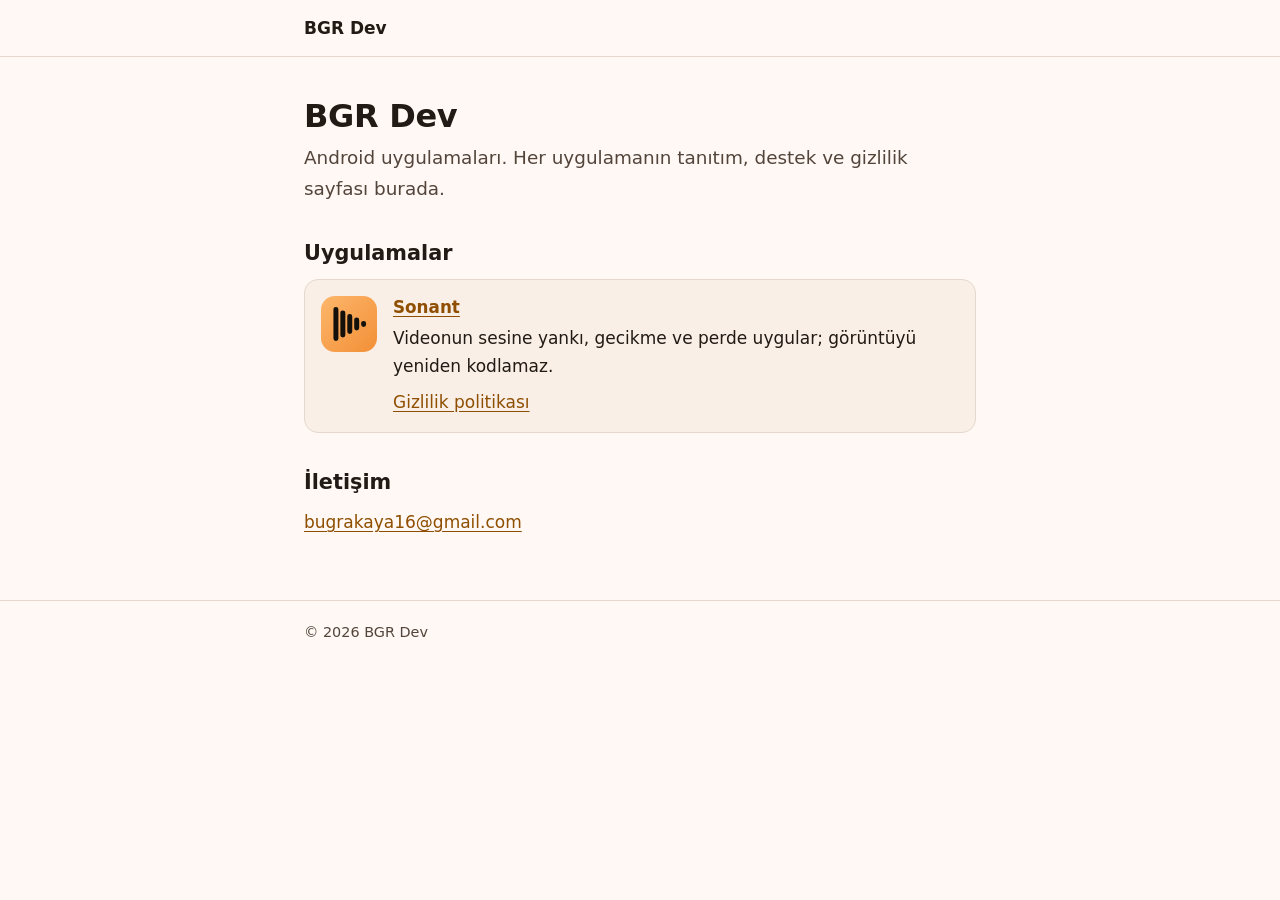
==== index.html @ 041ba70e "Sonant sayfalari: gizlilik politikasi, tanitim, app-ads.txt - /sonant/privacy/: Turkce + Ingilizce g" ====
<!doctype html>
<html lang="tr">
<head>
  <meta charset="utf-8">
  <meta name="viewport" content="width=device-width, initial-scale=1">
  <title>BGR Dev</title>
  <meta name="description" content="BGR Dev'in Android uygulamaları: tanıtım, destek ve gizlilik politikaları.">
  <link rel="stylesheet" href="assets/style.css">
</head>
<body>
  <header class="site-header">
    <div class="wrap">
      <a class="brand" href="./">BGR Dev</a>
    </div>
  </header>

  <main class="wrap">
    <h1>BGR Dev</h1>
    <p class="lead">Android uygulamaları. Her uygulamanın tanıtım, destek ve gizlilik sayfası burada.</p>

    <h2>Uygulamalar</h2>
    <ul class="apps">
      <li class="app-card">
        <img src="sonant/icon.svg" alt="" width="56" height="56">
        <div>
          <h3><a href="sonant/">Sonant</a></h3>
          <p>Videonun sesine yankı, gecikme ve perde uygular; görüntüyü yeniden kodlamaz.</p>
          <p><a href="sonant/privacy/">Gizlilik politikası</a></p>
        </div>
      </li>
    </ul>

    <h2>İletişim</h2>
    <p><a href="mailto:bugrakaya16@gmail.com">bugrakaya16@gmail.com</a></p>
  </main>

  <footer class="site-footer">
    <div class="wrap">
      <span>© 2026 BGR Dev</span>
    </div>
  </footer>
</body>
</html>
---- assets/style.css ----
/* Shared by every page. The palette is Sonant's warm amber; an app with its own colour can
   override --accent and --accent-soft on its pages. No web fonts and no third-party requests:
   the privacy pages promise little data, so the site itself loads nothing from elsewhere. */

:root {
  color-scheme: light dark;
  --bg: #fff8f4;
  --surface: #f9efe7;
  --text: #211a15;
  --muted: #53453b;
  --line: #e6d8cd;
  --accent: #8f4e00;
  --accent-soft: #ffdcc0;
  --radius: 14px;
  font-family: system-ui, -apple-system, "Segoe UI", Roboto, "Helvetica Neue", Arial, sans-serif;
}

@media (prefers-color-scheme: dark) {
  :root {
    --bg: #1a1715;
    --surface: #241f1b;
    --text: #ede2db;
    --muted: #d3c5b9;
    --line: #3a342e;
    --accent: #ffb268;
    --accent-soft: #4a2400;
  }
}

*, *::before, *::after { box-sizing: border-box; }

html { -webkit-text-size-adjust: 100%; }

body {
  margin: 0;
  background: var(--bg);
  color: var(--text);
  font-size: 1.0625rem;
  line-height: 1.65;
  overflow-wrap: break-word;
}

.wrap { max-width: 44rem; margin: 0 auto; padding: 0 1rem; }

.site-header { border-bottom: 1px solid var(--line); }
.site-header .wrap {
  display: flex;
  align-items: center;
  justify-content: space-between;
  gap: 1rem;
  min-height: 3.5rem;
}
.brand { font-weight: 700; color: var(--text); text-decoration: none; }
.site-header nav { display: flex; gap: 1rem; }
.site-header nav a { color: var(--muted); text-decoration: none; }
.site-header nav a:hover { color: var(--text); }

main.wrap { padding-top: 2.5rem; padding-bottom: 3rem; }

h1 { font-size: 2rem; line-height: 1.2; margin: 0 0 .5rem; letter-spacing: -.01em; }
h2 { font-size: 1.3rem; line-height: 1.3; margin: 2.25rem 0 .75rem; }
h3 { font-size: 1.05rem; line-height: 1.4; margin: 1.5rem 0 .5rem; }
p, ul, ol { margin: 0 0 1rem; }
ul, ol { padding-left: 1.25rem; }
li + li { margin-top: .35rem; }

a { color: var(--accent); text-underline-offset: .18em; }
a:hover { text-decoration-thickness: 2px; }

code {
  font-size: .92em;
  background: var(--surface);
  border: 1px solid var(--line);
  border-radius: 6px;
  padding: .05em .35em;
}

.lead { font-size: 1.15rem; color: var(--muted); }
.meta { color: var(--muted); font-size: .95rem; }

.note {
  background: var(--surface);
  border: 1px solid var(--line);
  border-radius: var(--radius);
  padding: 1rem 1.25rem;
  margin: 1.5rem 0;
}
.note > :last-child { margin-bottom: 0; }

.app-hero { display: flex; align-items: center; gap: 1rem; margin-bottom: 1.25rem; }
.app-hero img { width: 72px; height: 72px; border-radius: 18px; flex: none; }
.app-hero h1 { margin: 0; }
.app-hero p { margin: 0; color: var(--muted); }

.apps { list-style: none; padding: 0; }
.app-card {
  display: flex;
  gap: 1rem;
  align-items: flex-start;
  background: var(--surface);
  border: 1px solid var(--line);
  border-radius: var(--radius);
  padding: 1rem;
}
.app-card img { width: 56px; height: 56px; border-radius: 14px; flex: none; }
.app-card h3 { margin: 0 0 .25rem; }
.app-card p { margin: 0 0 .5rem; }
.app-card p:last-child { margin-bottom: 0; }

.lang-switch { display: flex; gap: .5rem; margin: 1rem 0 1.5rem; }
.lang-switch a {
  padding: .2rem .8rem;
  border: 1px solid var(--line);
  border-radius: 999px;
  text-decoration: none;
  font-size: .95rem;
}
.lang-switch a:hover { background: var(--accent-soft); color: var(--text); }

hr { border: 0; border-top: 1px solid var(--line); margin: 3rem 0; }

.site-footer { border-top: 1px solid var(--line); color: var(--muted); font-size: .9rem; }
.site-footer .wrap {
  display: flex;
  flex-wrap: wrap;
  gap: .5rem 1.25rem;
  padding-top: 1.25rem;
  padding-bottom: 2rem;
}
.site-footer a { color: var(--muted); }

@media (max-width: 30rem) {
  h1 { font-size: 1.65rem; }
  .app-hero img { width: 60px; height: 60px; border-radius: 15px; }
}
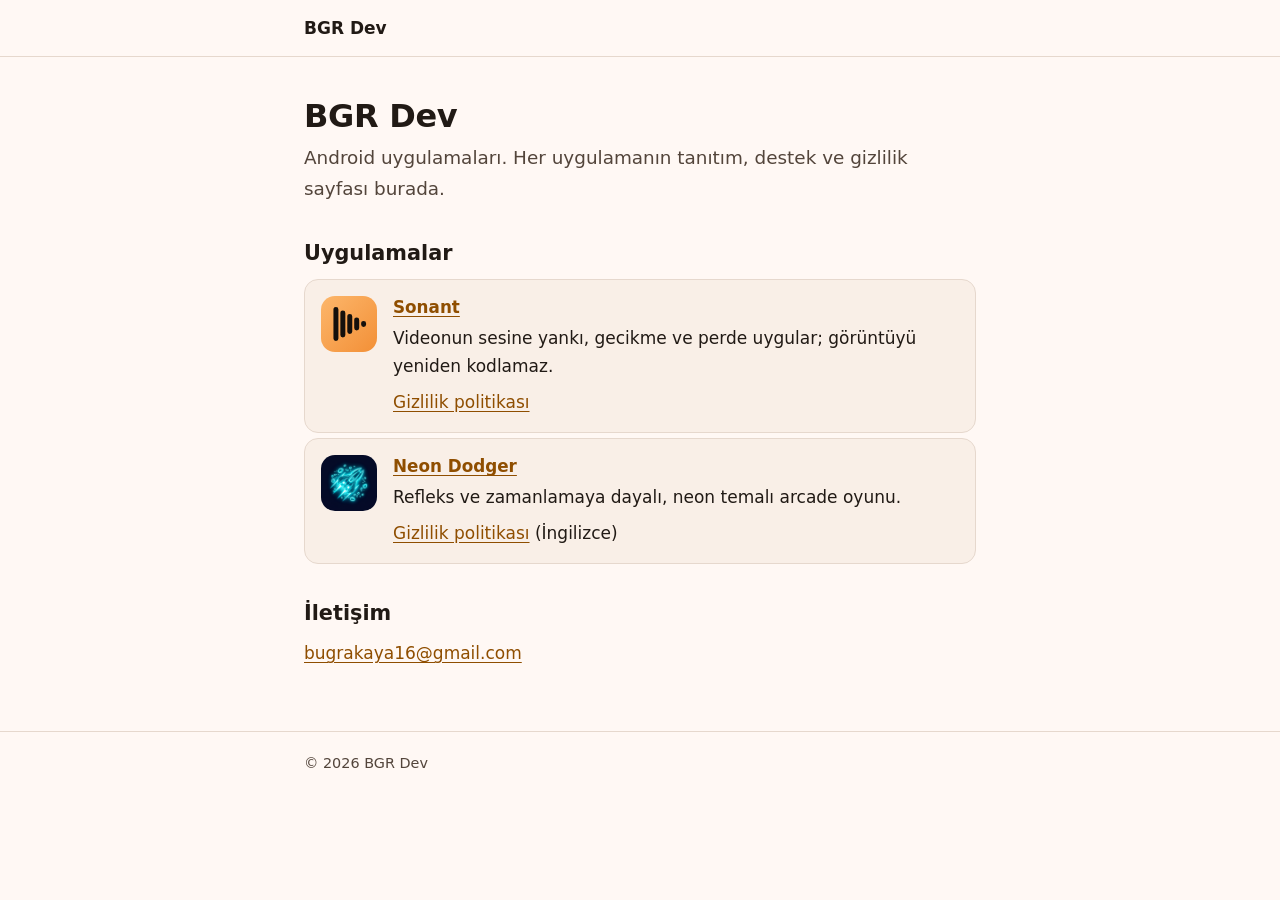
==== commit 4fd63e03: "Neon Dodger sayfalari: gizlilik politikasi ve tanitim - /neondodger/privacy-policy.html: bugrakaya.d" ====
--- a/index.html
+++ b/index.html
@@ -28,6 +28,14 @@
           <p><a href="sonant/privacy/">Gizlilik politikası</a></p>
         </div>
       </li>
+      <li class="app-card">
+        <img src="neondodger/icon.png" alt="" width="56" height="56">
+        <div>
+          <h3><a href="neondodger/">Neon Dodger</a></h3>
+          <p>Refleks ve zamanlamaya dayalı, neon temalı arcade oyunu.</p>
+          <p><a href="neondodger/privacy-policy.html">Gizlilik politikası</a> (İngilizce)</p>
+        </div>
+      </li>
     </ul>
 
     <h2>İletişim</h2>
--- a/assets/style.css
+++ b/assets/style.css
@@ -25,6 +25,12 @@
     --accent: #ffb268;
     --accent-soft: #4a2400;
   }
+}
+
+/* Neon Dodger's pages: the game's neon cyan, deepened on light backgrounds for contrast. */
+.app-neondodger { --accent: #006d78; --accent-soft: #c9f6fa; }
+@media (prefers-color-scheme: dark) {
+  .app-neondodger { --accent: #5cf2ff; --accent-soft: #0f3a40; }
 }
 
 *, *::before, *::after { box-sizing: border-box; }
